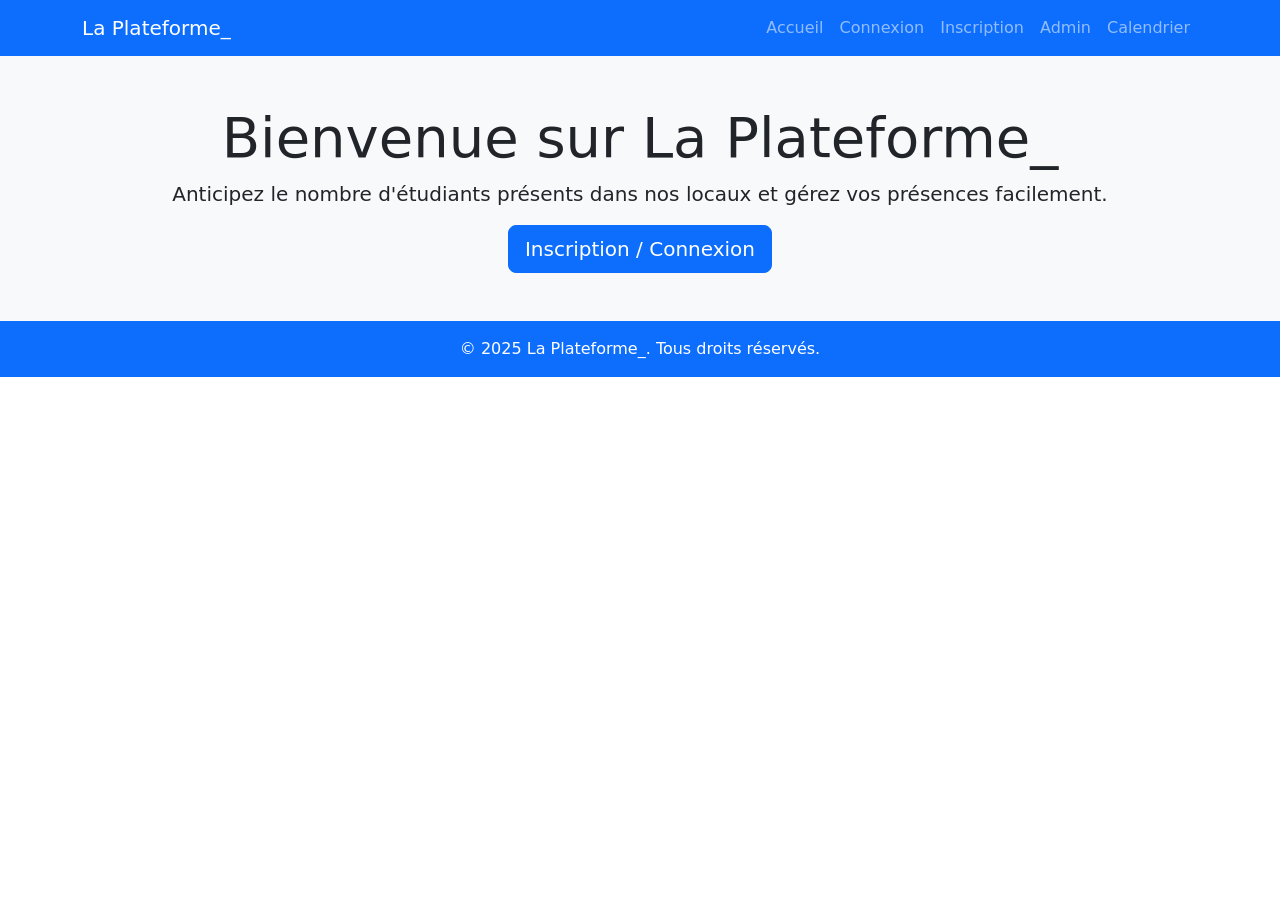
==== index.html @ e34b6bbf "V0.0.1 la c'est plus clair" ====
<!DOCTYPE html>
<html lang="fr">
  <head>
    <meta charset="UTF-8" />
    <meta name="viewport" content="width=device-width, initial-scale=1.0" />
    <title>La Plateforme_ - Accueil</title>
    <!-- Bootstrap CSS -->
    <link
      href="https://cdn.jsdelivr.net/npm/bootstrap@5.3.2/dist/css/bootstrap.min.css"
      rel="stylesheet"
    />
  </head>
  <body>
    <!-- Navbar -->
    <nav class="navbar navbar-expand-lg navbar-dark bg-primary">
      <div class="container">
        <a class="navbar-brand" href="#">La Plateforme_</a>
        <button
          class="navbar-toggler"
          type="button"
          data-bs-toggle="collapse"
          data-bs-target="#navbarNav"
        >
          <span class="navbar-toggler-icon"></span>
        </button>
        <div class="collapse navbar-collapse" id="navbarNav">
          <ul class="navbar-nav ms-auto">
            <li class="nav-item">
              <a class="nav-link" href="index.html">Accueil</a>
            </li>
            <li class="nav-item">
              <a class="nav-link" href="connexion.html">Connexion</a>
            </li>
            
            <li class="nav-item">
              <a class="nav-link" href="inscription.html">Inscription</a>
            </li>
            <li class="nav-item">
              <a class="nav-link" href="admin.html">Admin</a>
            </li>
            <li class="nav-item">
              <a class="nav-link" href="calendrier.html">Calendrier</a>
            </li>
          </ul>
        </div>
      </div>
    </nav>

    <!-- Hero Section -->
    <section class="text-center py-5 bg-light">
      <div class="container">
        <h1 class="display-4">Bienvenue sur La Plateforme_</h1>
        <p class="lead">
          Anticipez le nombre d'étudiants présents dans nos locaux et gérez vos
          présences facilement.
        </p>
        <a href="#" class="btn btn-primary btn-lg">Inscription / Connexion</a>
      </div>
    </section>

    <!-- Footer -->
    <footer class="bg-primary text-white text-center py-3 mt-auto">
      &copy; 2025 La Plateforme_. Tous droits réservés.
    </footer>

    <!-- Bootstrap JS -->
    <script src="https://cdn.jsdelivr.net/npm/bootstrap@5.3.2/dist/js/bootstrap.bundle.min.js"></script>
  </body>
</html>
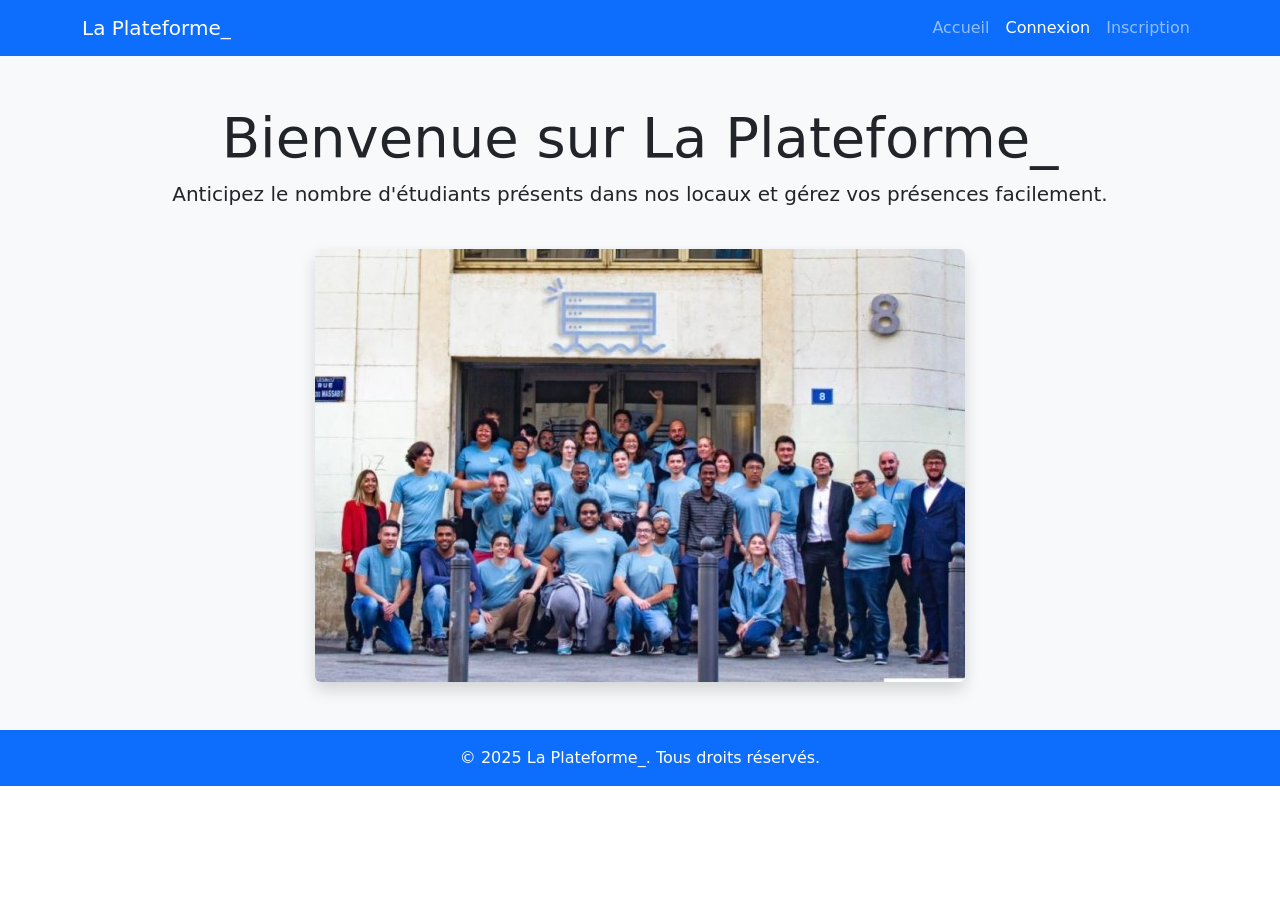
==== commit 2ee15327: "nav et footer" ====
--- a/index.html
+++ b/index.html
@@ -9,6 +9,7 @@
       href="https://cdn.jsdelivr.net/npm/bootstrap@5.3.2/dist/css/bootstrap.min.css"
       rel="stylesheet"
     />
+    <script defer src="./js/nav.js"></script>
   </head>
   <body>
     <!-- Navbar -->
@@ -28,18 +29,25 @@
             <li class="nav-item">
               <a class="nav-link" href="index.html">Accueil</a>
             </li>
-            <li class="nav-item">
-              <a class="nav-link" href="connexion.html">Connexion</a>
+            <li class="nav-item disconnected">
+              <a class="nav-link active" href="connexion.html">Connexion</a>
             </li>
-            
-            <li class="nav-item">
+            <li class="nav-item connected">
+              <a class="nav-link active" href="index.html?disconnect=true"
+                >Deconnexion</a
+              >
+            </li>
+            <li class="nav-item disconnected">
               <a class="nav-link" href="inscription.html">Inscription</a>
             </li>
-            <li class="nav-item">
-              <a class="nav-link" href="admin.html">Admin</a>
+            <li class="nav-item connected">
+              <a class="nav-link" href="calendrier.html">Calendrier</a>
             </li>
-            <li class="nav-item">
-              <a class="nav-link" href="calendrier.html">Calendrier</a>
+            <li class="nav-item admined">
+              <a class="nav-link" href="roles.html">Administration</a>
+            </li>
+            <li class="nav-item admined">
+              <a class="nav-link" href="requests.html">Validation</a>
             </li>
           </ul>
         </div>
@@ -54,7 +62,11 @@
           Anticipez le nombre d'étudiants présents dans nos locaux et gérez vos
           présences facilement.
         </p>
-        <a href="#" class="btn btn-primary btn-lg">Inscription / Connexion</a>
+        <img
+          src="images/image etudiant plateforme.jpg"
+          alt="La Plateforme"
+          class="img-fluid rounded shadow mt-4"
+        />
       </div>
     </section>
 
@@ -62,8 +74,7 @@
     <footer class="bg-primary text-white text-center py-3 mt-auto">
       &copy; 2025 La Plateforme_. Tous droits réservés.
     </footer>
-
-    <!-- Bootstrap JS -->
     <script src="https://cdn.jsdelivr.net/npm/bootstrap@5.3.2/dist/js/bootstrap.bundle.min.js"></script>
   </body>
+  <!-- Bootstrap JS -->
 </html>
